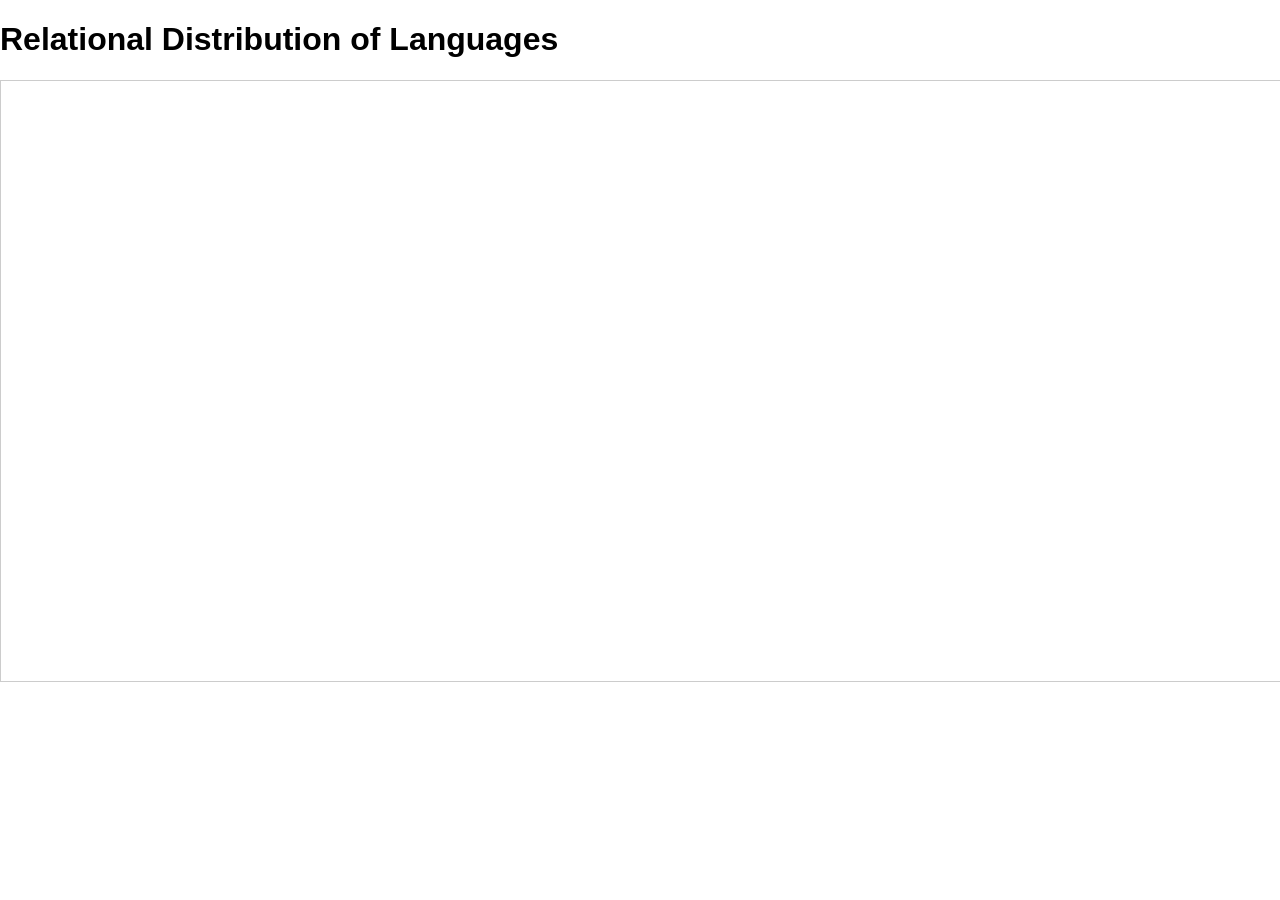
==== network.html @ 45a9eb7e "two views created (geographical and network) but in separate html files" ====
<!-- USE python -m http.server <port> in terminal to run HTML file -->

<!DOCTYPE html>
<html lang="en">
<head>
  <meta charset="UTF-8">
  <meta name="viewport" content="width=device-width, initial-scale=1.0">
  <title>P2</title>
  <script src="https://d3js.org/d3.v7.min.js"></script>
  <link rel="stylesheet" href="styles.css">
</head>
<body>
  <div>
    <h1>Relational Distribution of Languages</h1>
    <div id="network-container">
      <svg id="network"></svg>
    </div>
  </div>
  <script src="network.js"></script>
</body>
</html>
---- styles.css ----
body {
  margin: 0;
  font-family: sans-serif;
}

#network-container {
  width: 100%;
  height: 600px;          
  border: 1px solid #ccc;
  overflow: auto;
}

svg {
  display: block;
}
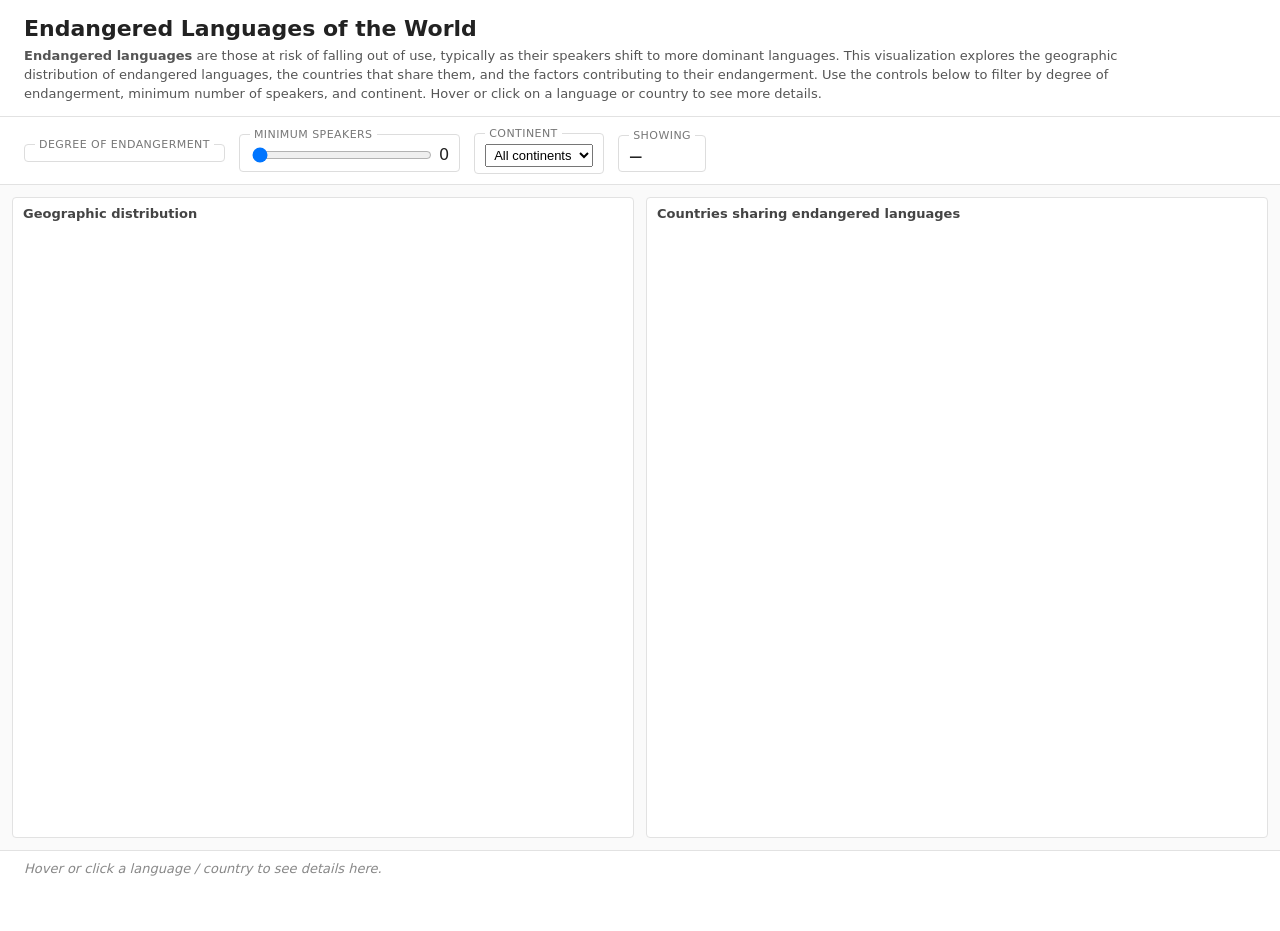
==== commit 5b3b7f05: "added both visualisations to one page and added filters" ====
--- a/network.html
+++ b/network.html
@@ -1,21 +1,15 @@
-<!-- USE python -m http.server <port> in terminal to run HTML file -->
-
 <!DOCTYPE html>
 <html lang="en">
 <head>
   <meta charset="UTF-8">
-  <meta name="viewport" content="width=device-width, initial-scale=1.0">
-  <title>P2</title>
-  <script src="https://d3js.org/d3.v7.min.js"></script>
+  <title>Endangered Languages &mdash; combined view</title>
+  <meta http-equiv="refresh" content="0; url=map.html">
   <link rel="stylesheet" href="styles.css">
 </head>
 <body>
-  <div>
-    <h1>Relational Distribution of Languages</h1>
-    <div id="network-container">
-      <svg id="network"></svg>
-    </div>
-  </div>
-  <script src="network.js"></script>
+  <p style="padding:24px;font-family:sans-serif">
+    The map and network views are now combined on a single page.
+    If you are not redirected automatically, <a href="map.html">open map.html</a>.
+  </p>
 </body>
-</html>+</html>
--- a/styles.css
+++ b/styles.css
@@ -1,15 +1,105 @@
 body {
   margin: 0;
-  font-family: sans-serif;
+  font-family: system-ui, -apple-system, Segoe UI, sans-serif;
+  background: #fafafa;
+  color: #222;
 }
 
-#network-container {
-  width: 100%;
-  height: 600px;          
-  border: 1px solid #ccc;
-  overflow: auto;
+header {
+  padding: 16px 24px 12px;
+  background: #fff;
+  border-bottom: 1px solid #e2e2e2;
+}
+header h1 { margin: 0 0 6px; font-size: 22px; }
+header .intro { margin: 0; font-size: 13px; color: #555; max-width: 1100px; line-height: 1.45; }
+
+#controls {
+  display: flex;
+  gap: 14px;
+  padding: 10px 24px;
+  background: #fff;
+  border-bottom: 1px solid #e2e2e2;
+  flex-wrap: wrap;
+  align-items: center;
+}
+#controls fieldset {
+  border: 1px solid #ddd;
+  border-radius: 4px;
+  padding: 4px 10px 6px;
+  margin: 0;
+}
+#controls legend { font-size: 11px; color: #777; padding: 0 4px; text-transform: uppercase; letter-spacing: 0.04em; }
+#controls input[type="range"] { vertical-align: middle; width: 180px; }
+#controls select { font-size: 13px; padding: 2px 4px; }
+#controls .status span { font-size: 13px; font-weight: 600; }
+
+#endangerment-filters label {
+  display: inline-flex;
+  align-items: center;
+  margin-right: 10px;
+  font-size: 12px;
+  cursor: pointer;
+}
+#endangerment-filters .swatch {
+  width: 11px;
+  height: 11px;
+  display: inline-block;
+  margin: 0 4px;
+  border-radius: 2px;
+  border: 1px solid rgba(0,0,0,0.1);
 }
 
-svg {
-  display: block;
-}+#views {
+  display: flex;
+  gap: 12px;
+  padding: 12px;
+}
+.view {
+  flex: 1;
+  background: #fff;
+  border: 1px solid #e2e2e2;
+  border-radius: 4px;
+  padding: 8px 10px 10px;
+  min-width: 0;
+}
+.view h2 { margin: 0 0 6px; font-size: 13px; color: #444; font-weight: 600; }
+.view svg { width: 100%; height: 600px; display: block; }
+
+#details {
+  padding: 10px 24px 20px;
+  background: #fff;
+  border-top: 1px solid #e2e2e2;
+  min-height: 50px;
+  font-size: 13px;
+}
+#details h3 { margin: 0 0 4px; font-size: 14px; }
+#details p { margin: 2px 0; }
+#details .placeholder { color: #888; font-style: italic; margin: 0; }
+
+.tooltip {
+  position: absolute;
+  background: #fff;
+  padding: 6px 8px;
+  border: 1px solid #bbb;
+  border-radius: 4px;
+  pointer-events: none;
+  font-size: 12px;
+  line-height: 1.35;
+  opacity: 0;
+  box-shadow: 0 2px 6px rgba(0,0,0,0.1);
+  max-width: 260px;
+}
+
+/* Brushing & linking visual states */
+.language-circle { cursor: pointer; transition: opacity 0.15s; }
+.language-circle.dim { opacity: 0.08; }
+.language-circle.highlight { stroke: #111; stroke-width: 1.5px; }
+
+.country-node { cursor: pointer; transition: opacity 0.15s; }
+.country-node.dim { opacity: 0.15; }
+.country-node.highlight { stroke: #111; stroke-width: 2.5px; }
+
+.country-link.dim { opacity: 0.05; }
+
+.country-label { font-family: sans-serif; fill: #333; }
+.country-label.dim { opacity: 0.15; }
